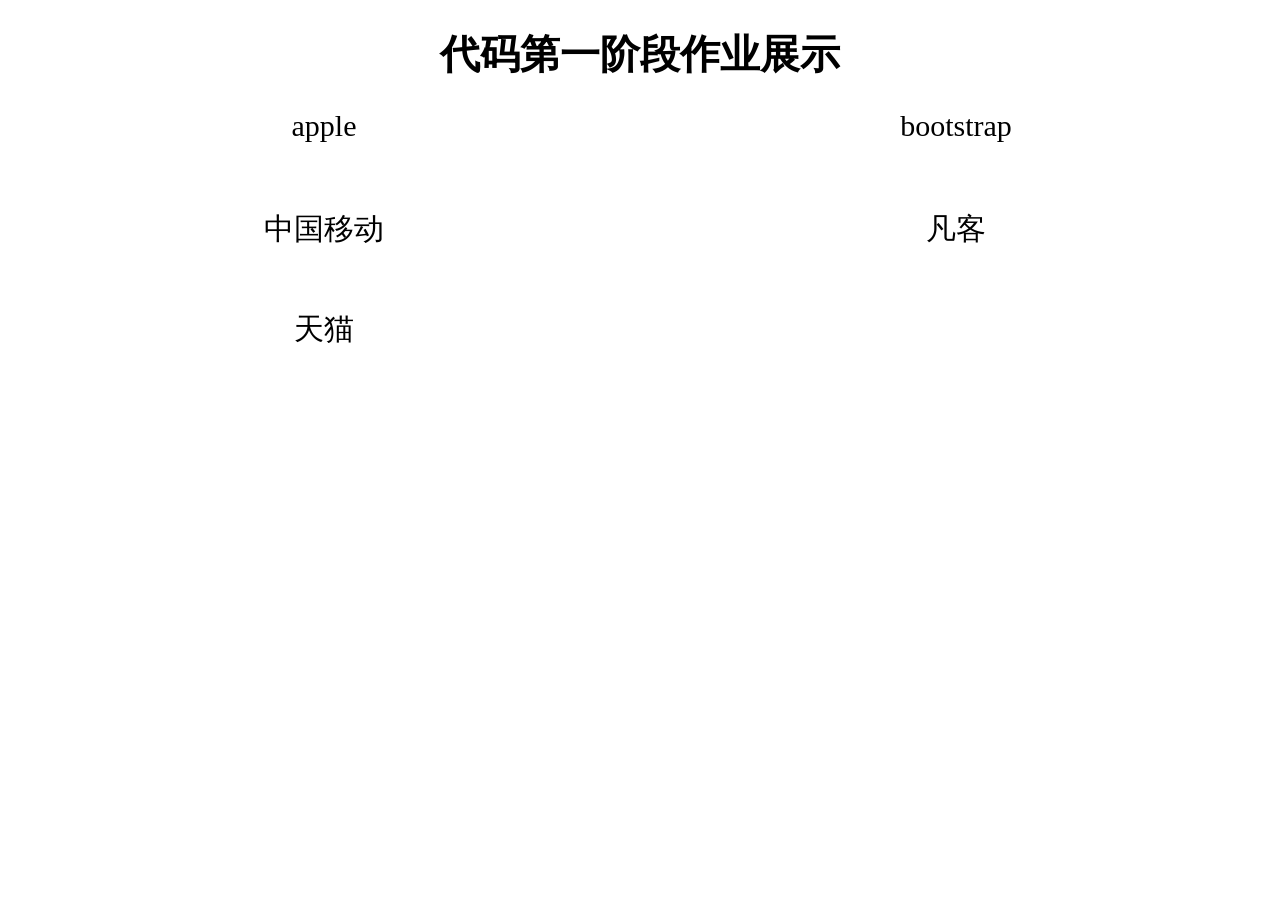
==== 展示链接.html @ 7f8b45d1 "2" ====
<!doctype html>
<html lang="en">
<head>
	<meta charset="UTF-8">
	<title>Document</title>
	<style>
       .box{
       	width: 100%;
       }
       .box h1{
       	text-align: center;font-size: 40px;;
       }
       .box1{
       	width: 50%;height: 100px;float: left;margin:0 auto;
       }
       /*a{display: block;}*/
       .box1 a{
       	color: #000;font-size: 30px;display:block;
       	text-align: center;text-decoration: none;
       }
       .box1 a:hover{
       	color: #3dd66f;text-decoration: underline;
       }
	</style>
</head>
<body>
	<div class="box">
		<h1>代码第一阶段作业展示</h1>
		<div class="box1"><a href="https://zyjwwwe57.github.io/apple/apple.html" target="_blank" >apple</a></div>
		<div class="box1"><a href="https://zyjwwwe57.github.io/bootstrap/intele.html" target="_blank" >bootstrap</a></div>
		<div class="box1"><a href="https://zyjwwwe57.github.io/中国移动1/cmcc.html" target="_blank" >中国移动</a></div>
		<div class="box1"><a href="https://zyjwwwe57.github.io/凡客/index.html" target="_blank" >凡客</a></div>
		<div class="box1"><a href="https://zyjwwwe57.github.io/tianmao/天猫.html" target="_blank" >天猫</a></div>
		<!--<div class="box1"><a href="https://weilai0213.github.io/练习/旋转正方形.html"  target="_blank" >课堂练习-旋转正方体</a></div>-->
		<!--<div class="box1"><a href="https://weilai0213.github.io/企业网站/首页/首页.html"  target="_blank" >企业网站-首页</a></div>-->
		<!--<div class="box1"><a href="https://weilai0213.github.io/企业网站/第二页/第二页.html"  target="_blank" >企业网站-第二页</a></div>-->
		<!--<div class="box1"><a href="https://weilai0213.github.io/企业网站/第三页/第三页.html"  target="_blank" >企业网站-第三页</a></div>-->
		<!--<div class="box1"><a href="https://weilai0213.github.io/企业网站/第四页/第四页.html"  target="_blank" >企业网站-第四页</a></div>-->
		<!--<div class="box1"><a href="https://weilai0213.github.io/企业网站/第五页/第五页.html"  target="_blank" >企业网站-第五页</a></div>-->
		<!--<div class="box1"><a href="https://weilai0213.github.io/企业网站/第六页/第六页.html"  target="_blank" >企业网站-第六页</a></div>-->
	
		<!--<div class="box1"><a href="https://weilai0213.github.io/g 书城/书城5/bookg0.html"  target="_blank" >移动端-第一页-登录</a></div>-->
	</div>
</body>
</html>
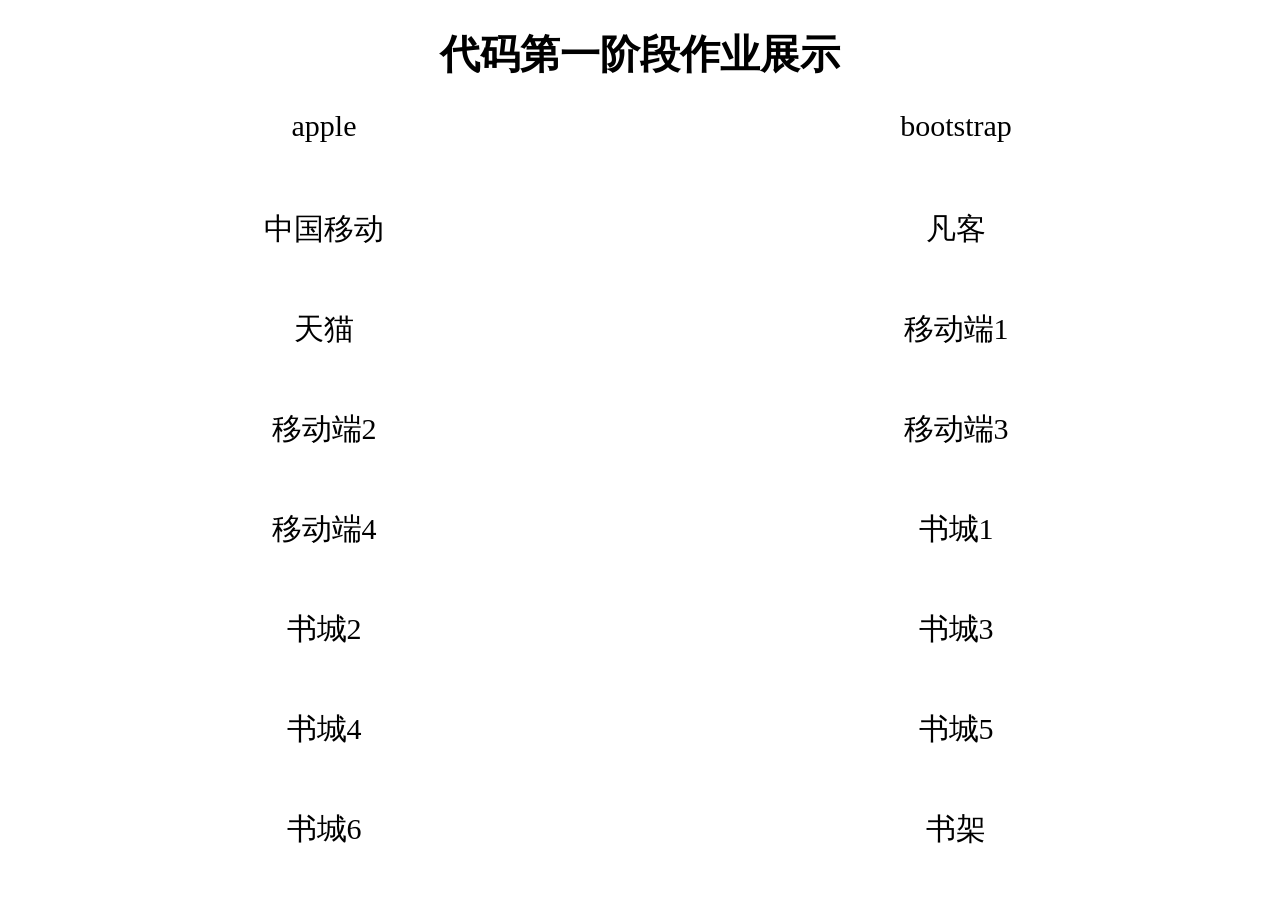
==== commit 16686c22: "25" ====
--- a/展示链接.html
+++ b/展示链接.html
@@ -31,14 +31,19 @@
 		<div class="box1"><a href="https://zyjwwwe57.github.io/中国移动1/cmcc.html" target="_blank" >中国移动</a></div>
 		<div class="box1"><a href="https://zyjwwwe57.github.io/凡客/index.html" target="_blank" >凡客</a></div>
 		<div class="box1"><a href="https://zyjwwwe57.github.io/tianmao/天猫.html" target="_blank" >天猫</a></div>
-		<!--<div class="box1"><a href="https://weilai0213.github.io/练习/旋转正方形.html"  target="_blank" >课堂练习-旋转正方体</a></div>-->
-		<!--<div class="box1"><a href="https://weilai0213.github.io/企业网站/首页/首页.html"  target="_blank" >企业网站-首页</a></div>-->
-		<!--<div class="box1"><a href="https://weilai0213.github.io/企业网站/第二页/第二页.html"  target="_blank" >企业网站-第二页</a></div>-->
-		<!--<div class="box1"><a href="https://weilai0213.github.io/企业网站/第三页/第三页.html"  target="_blank" >企业网站-第三页</a></div>-->
-		<!--<div class="box1"><a href="https://weilai0213.github.io/企业网站/第四页/第四页.html"  target="_blank" >企业网站-第四页</a></div>-->
-		<!--<div class="box1"><a href="https://weilai0213.github.io/企业网站/第五页/第五页.html"  target="_blank" >企业网站-第五页</a></div>-->
-		<!--<div class="box1"><a href="https://weilai0213.github.io/企业网站/第六页/第六页.html"  target="_blank" >企业网站-第六页</a></div>-->
-	
+		
+	    <div class="box1"><a href="https://zyjwwwe57.github.io/移动端/app1/index1.html" target="_blank" >移动端1</a></div>
+	    <div class="box1"><a href="https://zyjwwwe57.github.io/移动端/app2/index1.html" target="_blank" >移动端2</a></div>
+	    <div class="box1"><a href="https://zyjwwwe57.github.io/移动端/app3/index1.html" target="_blank" >移动端3</a></div>
+	    <div class="box1"><a href="https://zyjwwwe57.github.io/移动端/app4/index1.html" target="_blank" >移动端4</a></div>
+	    <div class="box1"><a href="https://zyjwwwe57.github.io/移动端/书城1/index1.html" target="_blank" >书城1</a></div>
+	     <div class="box1"><a href="https://zyjwwwe57.github.io/移动端/书城2/index1.html" target="_blank" >书城2</a></div>
+	      <div class="box1"><a href="https://zyjwwwe57.github.io/移动端/书城3/index1.html" target="_blank" >书城3</a></div>
+	       <div class="box1"><a href="https://zyjwwwe57.github.io/移动端/书城4/index1.html" target="_blank" >书城4</a></div>
+	        <div class="box1"><a href="https://zyjwwwe57.github.io/移动端/书城5/index1.html" target="_blank" >书城5</a></div>
+	         <div class="box1"><a href="https://zyjwwwe57.github.io/移动端/书城6/index1.html" target="_blank" >书城6</a></div>
+	          <div class="box1"><a href="https://zyjwwwe57.github.io/移动端/书架/index1.html" target="_blank" >书架</a></div>
+	       
 		<!--<div class="box1"><a href="https://weilai0213.github.io/g 书城/书城5/bookg0.html"  target="_blank" >移动端-第一页-登录</a></div>-->
 	</div>
 </body>
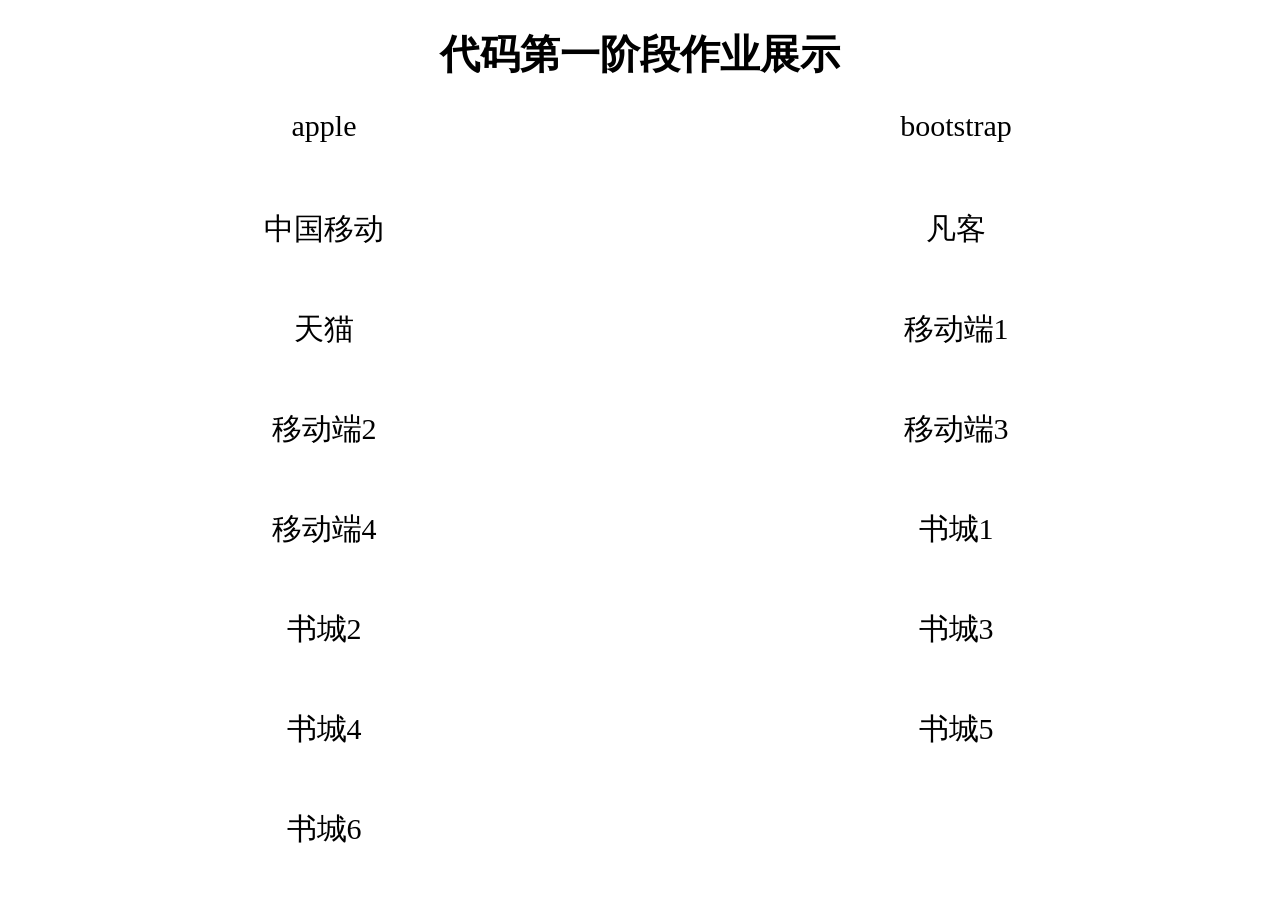
==== commit 949989c4: "777" ====
--- a/展示链接.html
+++ b/展示链接.html
@@ -26,7 +26,7 @@
 <body>
 	<div class="box">
 		<h1>代码第一阶段作业展示</h1>
-		<div class="box1"><a href="https://zyjwwwe57.github.io/apple/apple.html" target="_blank" >apple</a></div>
+		<div class="box1"><a href="https://zyjwwwe57.github.io/apple/indexa.html" target="_blank" >apple</a></div>
 		<div class="box1"><a href="https://zyjwwwe57.github.io/bootstrap/intele.html" target="_blank" >bootstrap</a></div>
 		<div class="box1"><a href="https://zyjwwwe57.github.io/中国移动1/cmcc.html" target="_blank" >中国移动</a></div>
 		<div class="box1"><a href="https://zyjwwwe57.github.io/凡客/index.html" target="_blank" >凡客</a></div>
@@ -42,7 +42,7 @@
 	       <div class="box1"><a href="https://zyjwwwe57.github.io/移动端/书城4/index1.html" target="_blank" >书城4</a></div>
 	        <div class="box1"><a href="https://zyjwwwe57.github.io/移动端/书城5/index1.html" target="_blank" >书城5</a></div>
 	         <div class="box1"><a href="https://zyjwwwe57.github.io/移动端/书城6/index1.html" target="_blank" >书城6</a></div>
-	          <div class="box1"><a href="https://zyjwwwe57.github.io/移动端/书架/index1.html" target="_blank" >书架</a></div>
+	         
 	       
 		<!--<div class="box1"><a href="https://weilai0213.github.io/g 书城/书城5/bookg0.html"  target="_blank" >移动端-第一页-登录</a></div>-->
 	</div>
